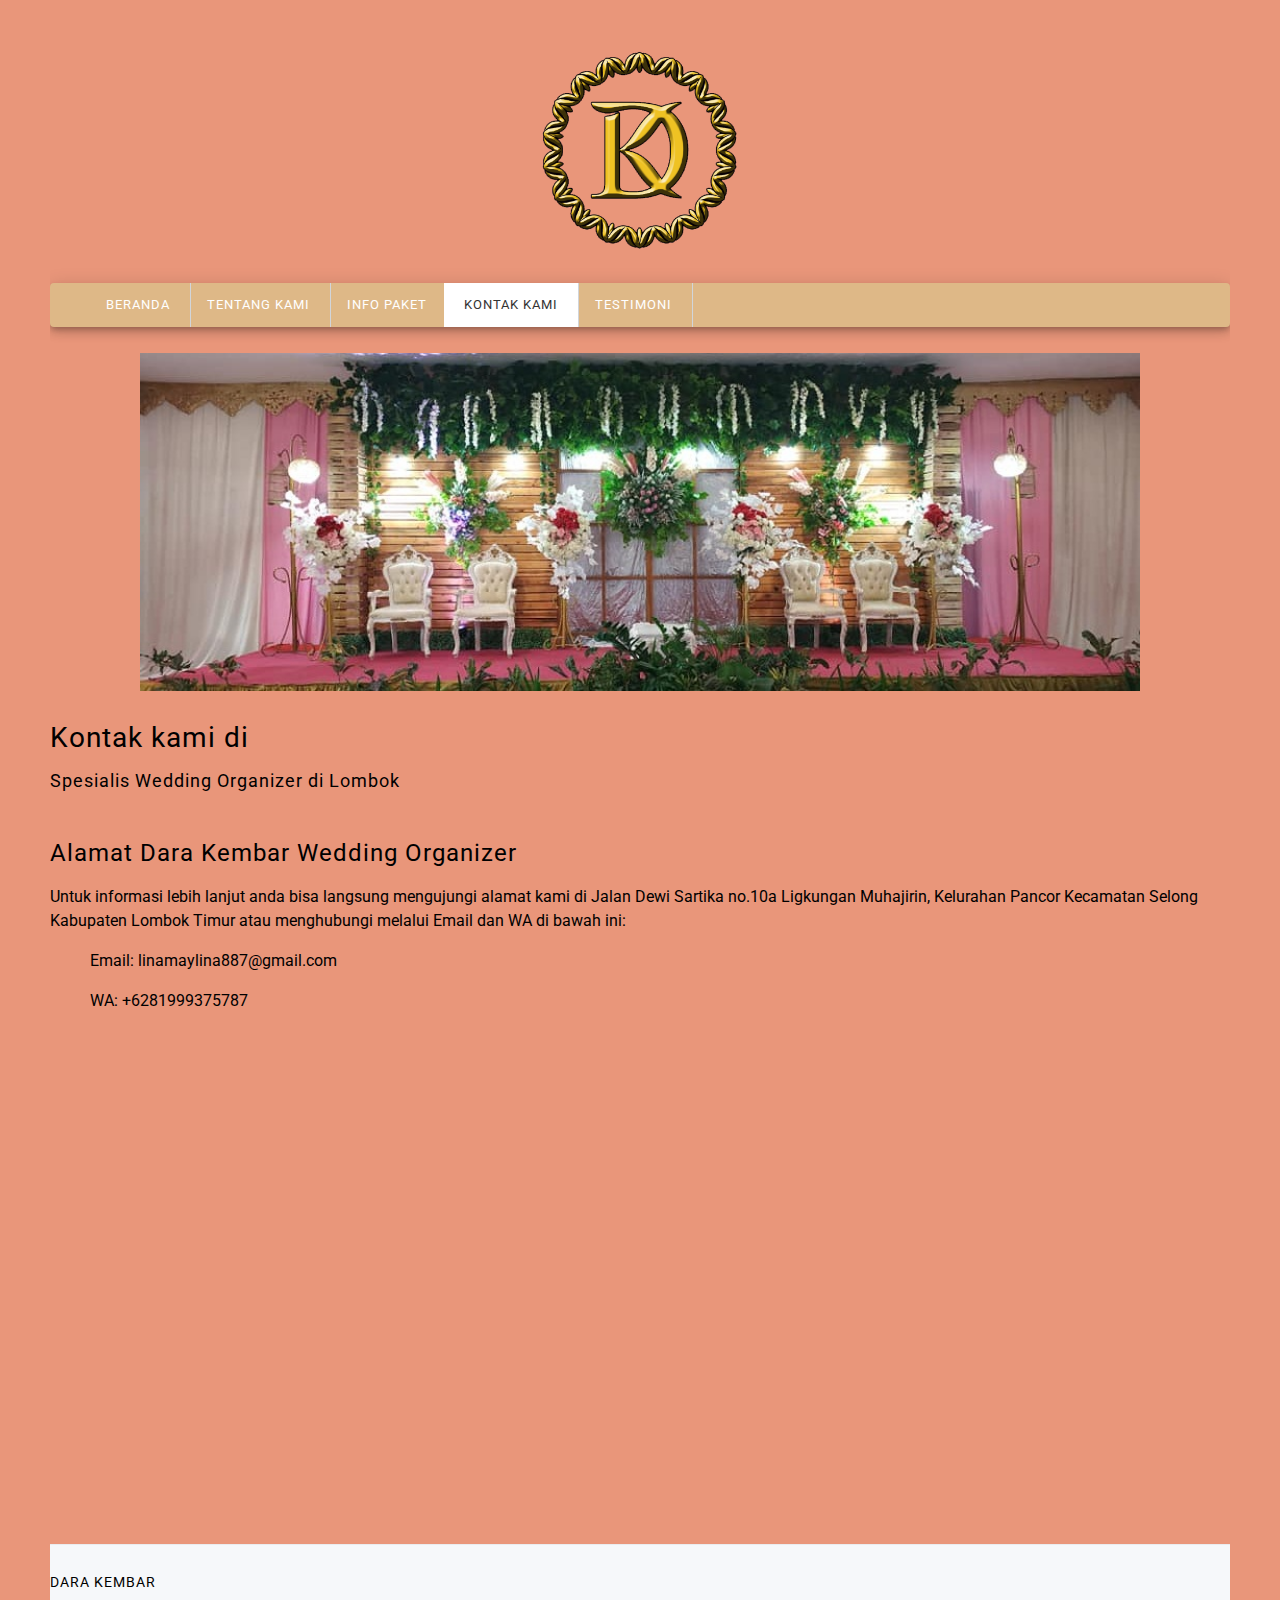
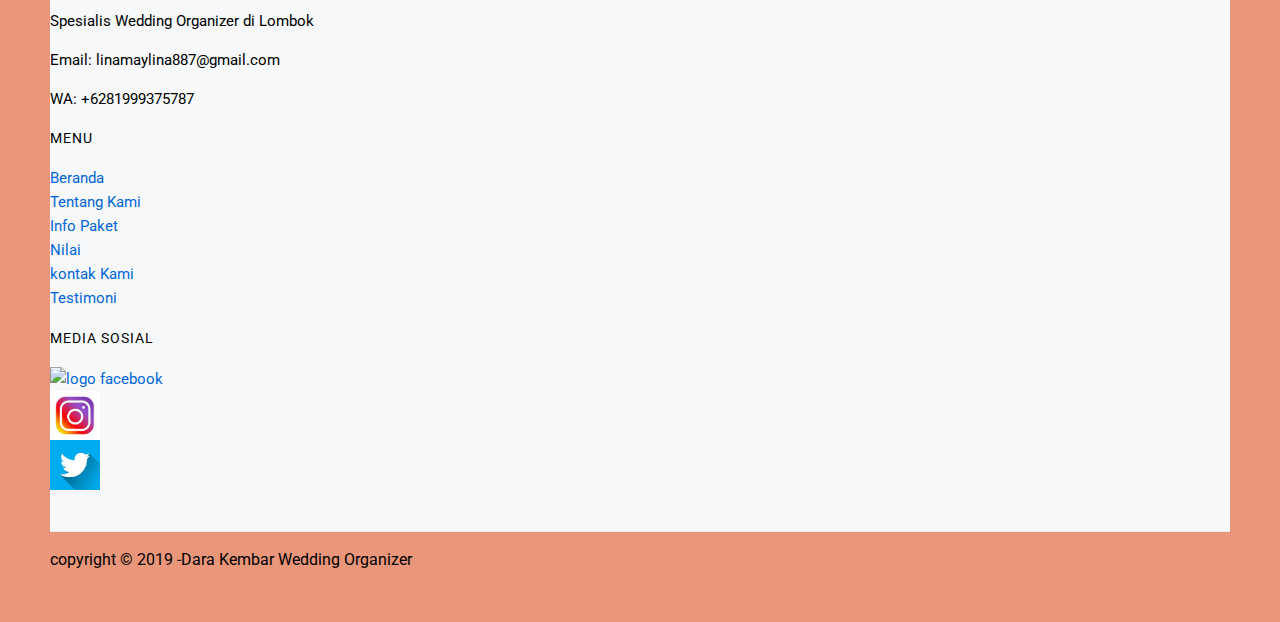
==== kontak.html @ 3c1e389d "Add files via upload" ====
<!DOCTYPE html>
<html lang="en">
    <head>
        <meta charset="UTF-8">
        <meta name="viewport" content="width=device-width, initial-scale=1.0">
        <meta http-equiv="X-UA-Compatible" content="ie=edge">
        <!-- start title -->
        <title>wo wedding</title>
        <meta type="description" conten= "menerima jasa rias pengantin dan perencanaan wedding di lombok">
        <!-- End Description -->
        <!-- Start CSS -->
        <link rel="stylesheet" href="styles/styles.css">
        <!-- End CSS -->
    </head>

    <body>
    <!-- start logo -->
    <div class="container logo">
        <img src="image/LogoDk.png" width=200 alt="logo dara kembar">
    </div>
    <!-- end logo -->

    <!--Start Menu Primer-->
    <div class="container menu-primer">
        <ul>
            <li>
                <a href="index.html" title="Beranda">Beranda</a>
            </li>  
            <li>
                <a href="tentang.html" title="Tentang Kami">Tentang Kami</a>
            </li>
            <li>
                <a href="paket.html" title="Info Paket">Info Paket</a>
            </li>
            <li>
                <a href="kontak.html" title="Kontak Kami" class="active">Kontak Kami</a>
            </li>
            <li>
                <a href="testimoni.html" title="Testimoni">Testimoni</a>
            </li>
        </ul>
    </div>
    <!-- End Menu Primer -->
    
        <!-- Start Foto -->
        <div class="logo">
                <img src="image/fotodekorasi.jpg " width=1000 alt="foto dekorasi">
        </div>
        <!-- End Foto -->
        
    <!-- Start Jumbotron -->
    <div class="container">
        <h1>Kontak kami di</h1>
        <h3>Spesialis Wedding Organizer di Lombok</h3>
    </div>
    <!--End Jumbotron-->

    <!-- Start Alamat -->
    <div class="container">
        <h2> Alamat Dara Kembar Wedding Organizer</h2>
        <p> Untuk informasi lebih lanjut anda bisa langsung mengujungi alamat kami di Jalan Dewi Sartika no.10a Ligkungan Muhajirin, Kelurahan Pancor Kecamatan Selong Kabupaten Lombok Timur atau menghubungi melalui Email dan WA di bawah ini:</p>
        <ul> 
            <p>Email: <ahref="mail to:linamaylina887@gmail.com" title="linamaylina887@gmail.com">linamaylina887@gmail.com</a></p>
            <p>WA: <ahref="tel:+6281999375787" title="+6281999375787">+6281999375787</a></p>
        </ul>
    </div>
    <!-- End Alamat -->

    <!-- Start Peta -->
    <br><br>
    <iframe src="https://www.google.com/maps/embed?pb=!1m14!1m8!1m3!1d15777.993585805698!2d116.5178759!3d-8.6440567!3m2!1i1024!2i768!4f13.1!3m3!1m2!1s0x0%3A0x47536727d0a20bb7!2sDara%20Kembar!5e0!3m2!1sid!2sid!4v1572662728777!5m2!1sid!2sid" width="600" height="450" frameborder="0" style="border:0;" allowfullscreen=""></iframe>
    <!-- End Peta -->

    <!--Start Menu Sekunder-->
<div class="container-full menu-sekunder">
        <div class="container">
    
            <!-- Start Dara Kembar -->
            <div class="menu-sekunder-one">
                <h4>Dara Kembar</h4>
                <p>Spesialis Wedding Organizer di Lombok</p>
                <p>Email: <ahref="mail to:linamaylina887@gmail.com" title="linamaylina887@gmail.com">linamaylina887@gmail.com</a></p>
                <p>WA: <ahref="tel:+6281999375787" title="+6281999375787">+6281999375787</a></p>
            </div>
            <!-- End Dara Kembar -->
    
            <!-- Start Menu -->
            <div class="menu-sekunder-two">
                <h4>Menu</h4>
                <ul>
                    <li>
                        <a href="index.html" title="Beranda">Beranda</a>
                    </li>  
                    <li>
                        <a href="tentang.html" title="Tentang Kami" class="active">Tentang Kami</a>
                    </li>
                    <li>
                        <a href="paket.html" title="Info Paket">Info Paket</a>
                    </li>
                    <li>
                        <a href="nilai.html" title="Nilai">Nilai</a>
                    </li>
                    <li>
                        <a href="kontak.html" title="kontak Kami">kontak Kami</a>
                    </li>
                    <li>
                        <a href="testimoni.html" title="Testimoni">Testimoni</a>
                    </li>
                </ul>
            </div>
             <!-- End Menu -->
    
            <!-- Start Media Sosial-->
            <div class="menu-sekunder-three">
                <h4>Media Sosial</h4>
                <ul>
                    <li>
                        <a href="https://www.facebook.com/tatariasdarakembar/" title="link ini menuju halaman facebook dara kembar wedding organizer">
                            <img src="image/dara kembar wedding organizer (2).jpg" width=75 alt="logo facebook">
                        </a>
                    </li>
                    <li>
                        <a href="https://www.instagram.com/tatariasdarakembar/" title="link ini menuju halaman facebook dara kembar wedding organizer">
                            <img src="image/logo IG.jpg" width=50 alt="logo Instagram">
                        </a>
                    </li>
                    <li>
                        <a href="https://www.twitter.com/tatariasdarakembar/" title="link ini menuju halaman facebook dara kembar wedding organizer">
                            <img src="image/logo Twitter.jpg" width=50 alt="logo Instagram">
                        </a>
                    </li>
                </ul>
            </div>
            <!--End Media sosial-->
        </div>    
    </div>
    <!--End Menu Sekunder--> 
    
    <!--Start Copyright-->
    <p>copyright &copy; 2019 -Dara Kembar Wedding Organizer </p>
    <!--End Copyright-->
    
    </body>
    </html>
---- styles/styles.css ----
/* Start Font*/
@import url('https://fonts.googleapis.com/css?family=Roboto&display=swap');
/* End Font*/

/* Start Body */
body {
background-color: darksalmon;
color: black;
font-family: Roboto, Helvetica, Arial, sans-serif;
font-size: 16px;
line-height: 1.5em;
margin: 50px;
padding: 0;
}
/* End Body */

/* Start Debug */
.bg-violet{
 background-color:violet;   
}
.bg-blueviolet{
    background-color: blueviolet;   
   }
/* End Debug */

/* Start Container */
.container {
    margin: 10px auto;
    overflow: auto;
    width: 100%;
}
/* End Container */

/* Start Logo */
.logo {
    text-align: center;
}
/* End Logo */

/* Start Anchor / Hiperlink */
a:link,
a:visited {
    color: #0366d6;
    text-decoration: none;

}
a:hover,
a:active{
    color: #000000;
    text-decoration: underline; 
}

/* End Anchor / Hiperlink */

/* Start Menu Primer */
.menu-primer ul {
    background-color: burlywood;
    border-radius: 4px;
    box-shadow: 
    0 3px 5px -1px rgba(0,0,0,.2),
    0 6px 10px 0 rgba(0,0,0,.14),
    0 1px 18px 0 rgba(0,0,0,.12);
}

.menu-primer li {
    border-right: 1px solid #d1d5da;
    display: inline-block; 
    margin: 0 -4px;
}

.menu-primer a {
  color: #ffffff;
  font-size: 13px;
  display: inline-block;
  letter-spacing: 1px;
  padding: 10px 20px;
  text-transform: uppercase;
}

.menu-primer a:hoper {
    background-color: #f7f7f7f7;
    color: #000000;
    text-decoration: none;
}

.menu-primer .active{
    background-color: #fff;
    color: #333333;
    text-decoration: none;
}
/* End Menu Primer */

/* Start Heading */
h1, h2, h3, h4, h5, h6 {
    font-weight: 400;
    letter-spacing: 1px;
}
h1 {
    font-size: 28px;
}
h2 {
    font-size: 24px;
}
h3 {
    font-size: 18px;
}
h4 {
    font-size: 16px;
}
h5 {
    font-size: 14px;
}
h6 {
    font-size: 13px;
}
/* End Heading */

/* Start Jumbotron */
.jumbotron {
    background-color: #f6f8fa;
    border: 1px solid #eaecef;
    border-radius: 4px;
    padding: 20px 0;
}
.jumbotron h1 {
    font-size: 32px; 
    padding: 0 20px;
}
.jumbotron h3 {
    font-size: 20px; 
    padding: 0 20px;
}
/* End Jumbotron */

/* Start Main */
.main-home-one {
    float: left;
}

.main-home-two {
    float: left;
}
.main-home-three {
    float: left;
}
.main-home-four {
    float: left
}
/* End Main */

/* Start Menu Sekunder */
.menu-sekunder {
    background-color: #f6f8fa;
    border-bottom: 1px solid #eaecef;
    border-top: 1px solid #eaecef;
    overflow: auto;
    padding: 15px 0;
}
.menu-sekunder h4 {
    font-size: 14px;
    margin: 0 auto;
    text-transform: uppercase;
}
.menu-sekunder ul {
    padding: 0;
}
.menu-sekunder li {
    list-style:disc;
}
.menu-sekunder li a,
.menu-sekunder p {
    font-size: 15px;
}
.menu-skunder-one 
.menu-skunder-two 
.menu-skunder-three {
    float: left;
} 
.menu-skunder-one {
    width: 40%;
}
.menu-skunder-two 
.menu-skunder-three {
    width: 30%;
} 
.menu-sekunder li img {
    vertical-align: middle;
}
/* End Menu Sekunder */

/* Start Copyright */
.copyright p {
    font-size: 15px;
}
/* End Copyright */

/* Start Box */

/* End Box */
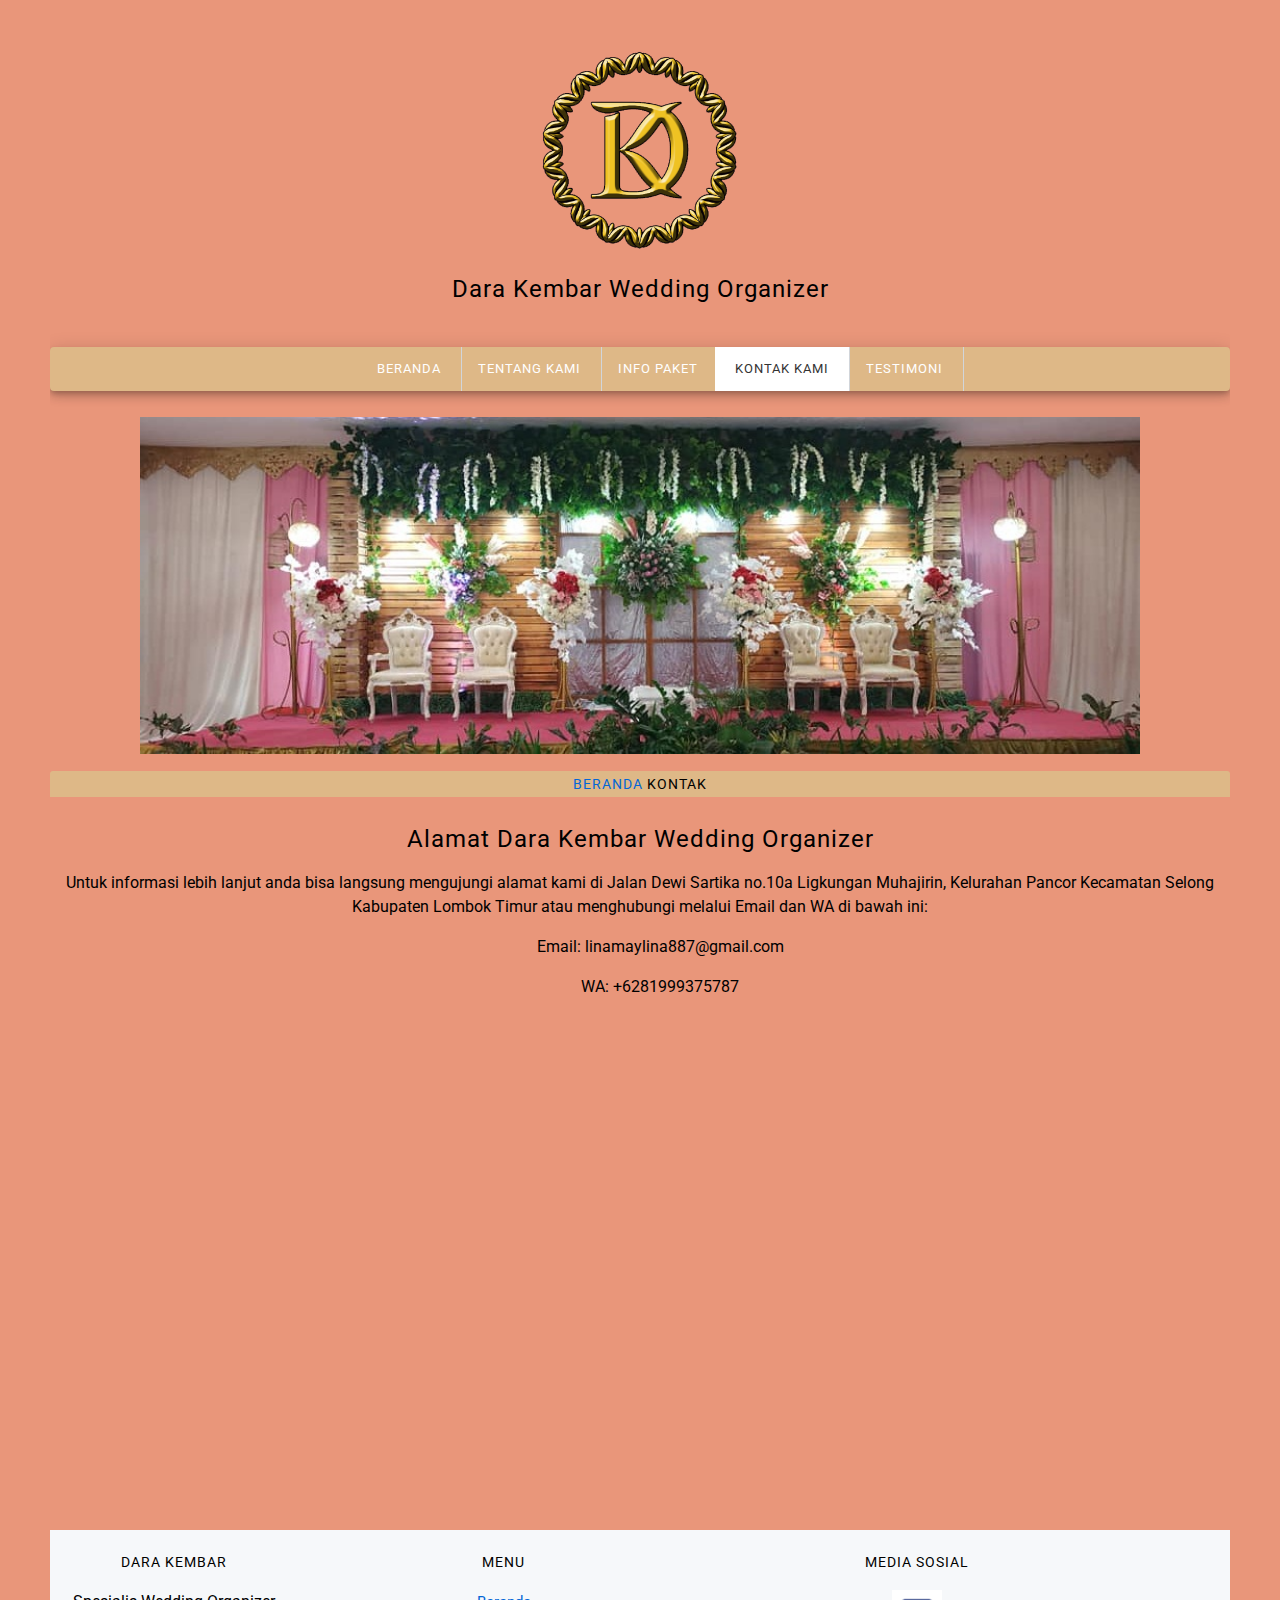
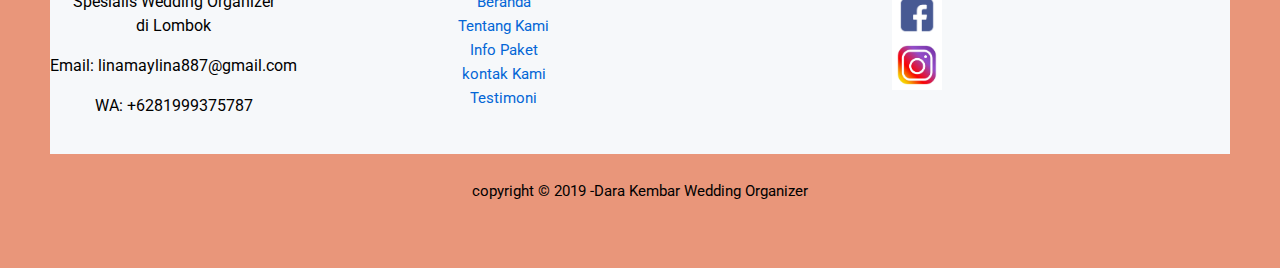
==== commit d5a773fd: "revisi1" ====
--- a/kontak.html
+++ b/kontak.html
@@ -17,6 +17,7 @@
     <!-- start logo -->
     <div class="container logo">
         <img src="image/LogoDk.png" width=200 alt="logo dara kembar">
+        <h2> Dara Kembar Wedding Organizer </h2>
     </div>
     <!-- end logo -->
 
@@ -44,101 +45,99 @@
     
         <!-- Start Foto -->
         <div class="logo">
-                <img src="image/fotodekorasi.jpg " width=1000 alt="foto dekorasi">
+                <img src="image/fotodekorasi.jpg" width=1000 alt="foto dekorasi modern">
         </div>
         <!-- End Foto -->
         
+<!-- Start Kontak -->
+<div class="container">
+        <div class="box-heading">
+            <h4>
+                <a href="index.html" title="Beranda">Beranda</a>
+                Kontak
+            </h4>
+        </div>
+    </div>
+    <!-- End Kontak -->
+
     <!-- Start Jumbotron -->
     <div class="container">
-        <h1>Kontak kami di</h1>
-        <h3>Spesialis Wedding Organizer di Lombok</h3>
-    </div>
+            <h2> Alamat Dara Kembar Wedding Organizer</h2>
+            <p> Untuk informasi lebih lanjut anda bisa langsung mengujungi alamat kami di Jalan Dewi Sartika no.10a Ligkungan Muhajirin, Kelurahan Pancor Kecamatan Selong Kabupaten Lombok Timur atau menghubungi melalui Email dan WA di bawah ini:</p>
+            <ul> 
+                <p>Email: <ahref="mail to:linamaylina887@gmail.com" title="linamaylina887@gmail.com">linamaylina887@gmail.com</a></p>
+                <p>WA: <ahref="tel:+6281999375787" title="+6281999375787">+6281999375787</a></p>
+            </ul>
+        </div>
     <!--End Jumbotron-->
-
-    <!-- Start Alamat -->
-    <div class="container">
-        <h2> Alamat Dara Kembar Wedding Organizer</h2>
-        <p> Untuk informasi lebih lanjut anda bisa langsung mengujungi alamat kami di Jalan Dewi Sartika no.10a Ligkungan Muhajirin, Kelurahan Pancor Kecamatan Selong Kabupaten Lombok Timur atau menghubungi melalui Email dan WA di bawah ini:</p>
-        <ul> 
-            <p>Email: <ahref="mail to:linamaylina887@gmail.com" title="linamaylina887@gmail.com">linamaylina887@gmail.com</a></p>
-            <p>WA: <ahref="tel:+6281999375787" title="+6281999375787">+6281999375787</a></p>
-        </ul>
-    </div>
-    <!-- End Alamat -->
 
     <!-- Start Peta -->
     <br><br>
     <iframe src="https://www.google.com/maps/embed?pb=!1m14!1m8!1m3!1d15777.993585805698!2d116.5178759!3d-8.6440567!3m2!1i1024!2i768!4f13.1!3m3!1m2!1s0x0%3A0x47536727d0a20bb7!2sDara%20Kembar!5e0!3m2!1sid!2sid!4v1572662728777!5m2!1sid!2sid" width="600" height="450" frameborder="0" style="border:0;" allowfullscreen=""></iframe>
     <!-- End Peta -->
 
-    <!--Start Menu Sekunder-->
-<div class="container-full menu-sekunder">
-        <div class="container">
+      <!-- Start Menu Sekunder -->
+      <div class="container-full menu-sekunder">
+            <div class="container"> 
     
-            <!-- Start Dara Kembar -->
-            <div class="menu-sekunder-one">
-                <h4>Dara Kembar</h4>
-                <p>Spesialis Wedding Organizer di Lombok</p>
-                <p>Email: <ahref="mail to:linamaylina887@gmail.com" title="linamaylina887@gmail.com">linamaylina887@gmail.com</a></p>
-                <p>WA: <ahref="tel:+6281999375787" title="+6281999375787">+6281999375787</a></p>
+                <!-- Start Dara Kembar -->
+                <div class="menu-sekunder-one">
+                    <h4>Dara Kembar</h4>
+                    <p>Spesialis Wedding Organizer<br> di Lombok</p>
+                    <p>Email: <ahref="mail to:linamaylina887@gmail.com" title="linamaylina887@gmail.com">linamaylina887@gmail.com</a></p>
+                    <p>WA: <ahref="tel:+6281999375787" title="+6281999375787">+6281999375787</a></p>
+                </div>
+                <!-- End Dara Kembar -->
+    
+                <!-- Start Menu -->
+                <div class="menu-sekunder-two">
+                    <h4>Menu</h4>
+                    <ul>
+                        <li>
+                            <a href="index.html" title="Beranda">Beranda</a>
+                        </li>  
+                        <li>
+                            <a href="tentang.html" title="Tentang Kami">Tentang Kami</a>
+                        </li>
+                        <li>
+                            <a href="paket.html" title="Info Paket">Info Paket</a>
+                        </li>
+                        <li>
+                            <a href="kontak.html" title="kontak Kami">kontak Kami</a>
+                        </li>
+                        <li>
+                            <a href="testimoni.html" title="Testimoni">Testimoni</a>
+                        </li>
+                    </ul>
+                </div>
+                <!-- End Menu -->
+                            
+                <!-- Start Media Sosial -->
+                <div class="menu-sekunder-three">
+                    <h4>Media Sosial</h4>
+                    <ul>
+                        <li>
+                            <a href="https://www.facebook.com/darakembarweddingorganizer/" title="link ini menuju halaman facebook dara kembar wedding organizer">
+                                <img src="image/logofb.png" width=50 alt="logofb">
+                            </a>
+                        </li>
+                        <li>
+                            <a href="https://www.instagram.com/darakembarweddingorganizer/" title="link ini menuju halaman facebook dara kembar wedding organizer">
+                                <img src="image/logo IG.jpg" width=50 alt="logo Instagram">
+                            </a>
+                        </li>
+                    </ul>
+                </div>
+                <!-- End Media Sosial -->
             </div>
-            <!-- End Dara Kembar -->
+        </div>
+        <!--End Menu Sekunder-->
     
-            <!-- Start Menu -->
-            <div class="menu-sekunder-two">
-                <h4>Menu</h4>
-                <ul>
-                    <li>
-                        <a href="index.html" title="Beranda">Beranda</a>
-                    </li>  
-                    <li>
-                        <a href="tentang.html" title="Tentang Kami" class="active">Tentang Kami</a>
-                    </li>
-                    <li>
-                        <a href="paket.html" title="Info Paket">Info Paket</a>
-                    </li>
-                    <li>
-                        <a href="nilai.html" title="Nilai">Nilai</a>
-                    </li>
-                    <li>
-                        <a href="kontak.html" title="kontak Kami">kontak Kami</a>
-                    </li>
-                    <li>
-                        <a href="testimoni.html" title="Testimoni">Testimoni</a>
-                    </li>
-                </ul>
-            </div>
-             <!-- End Menu -->
-    
-            <!-- Start Media Sosial-->
-            <div class="menu-sekunder-three">
-                <h4>Media Sosial</h4>
-                <ul>
-                    <li>
-                        <a href="https://www.facebook.com/tatariasdarakembar/" title="link ini menuju halaman facebook dara kembar wedding organizer">
-                            <img src="image/dara kembar wedding organizer (2).jpg" width=75 alt="logo facebook">
-                        </a>
-                    </li>
-                    <li>
-                        <a href="https://www.instagram.com/tatariasdarakembar/" title="link ini menuju halaman facebook dara kembar wedding organizer">
-                            <img src="image/logo IG.jpg" width=50 alt="logo Instagram">
-                        </a>
-                    </li>
-                    <li>
-                        <a href="https://www.twitter.com/tatariasdarakembar/" title="link ini menuju halaman facebook dara kembar wedding organizer">
-                            <img src="image/logo Twitter.jpg" width=50 alt="logo Instagram">
-                        </a>
-                    </li>
-                </ul>
-            </div>
-            <!--End Media sosial-->
-        </div>    
-    </div>
-    <!--End Menu Sekunder--> 
-    
-    <!--Start Copyright-->
-    <p>copyright &copy; 2019 -Dara Kembar Wedding Organizer </p>
-    <!--End Copyright-->
+        <!--Start Copyright-->
+        <div class="container copyright">
+            <p>copyright &copy; 2019 -Dara Kembar Wedding Organizer </p>
+        </div>
+        <!--End Copyright-->
     
     </body>
-    </html>+    </html>
--- a/styles/styles.css
+++ b/styles/styles.css
@@ -117,8 +117,7 @@
 
 /* Start Jumbotron */
 .jumbotron {
-    background-color: #f6f8fa;
-    border: 1px solid #eaecef;
+    background-color: #f0e7c0;
     border-radius: 4px;
     padding: 20px 0;
 }
@@ -135,26 +134,46 @@
 /* Start Main */
 .main-home-one {
     float: left;
+    width: 100%;
 }
 
 .main-home-two {
     float: left;
+    width: 100%;
 }
 .main-home-three {
     float: left;
+    width: 100%;
 }
 .main-home-four {
-    float: left
+    float: left;
+    width: 100%;
 }
 /* End Main */
+
+/* Start Box */
+.box-heading {
+    background-color: burlywood;
+    border-radius: 3px 3px 0 0;
+    margin: 0;
+    padding: 1px 2px;
+    text-transform: uppercase;
+}
+.box-heading h4 {
+    font-size: 14px;
+    margin: 0;
+}
+
+.box-isi {
+    background-color: cornsilk;
+}
+/* End Box */
 
 /* Start Menu Sekunder */
 .menu-sekunder {
     background-color: #f6f8fa;
-    border-bottom: 1px solid #eaecef;
-    border-top: 1px solid #eaecef;
     overflow: auto;
-    padding: 15px 0;
+    padding: 10px 0;
 }
 .menu-sekunder h4 {
     font-size: 14px;
@@ -165,23 +184,23 @@
     padding: 0;
 }
 .menu-sekunder li {
-    list-style:disc;
+    list-style: none;
 }
 .menu-sekunder li a,
-.menu-sekunder p {
+.menu-sekunder li p {
     font-size: 15px;
 }
-.menu-skunder-one 
-.menu-skunder-two 
-.menu-skunder-three {
+.menu-sekunder-one, 
+.menu-sekunder-two, 
+.menu-sekunder-three {
     float: left;
 } 
 .menu-skunder-one {
-    width: 40%;
-}
-.menu-skunder-two 
-.menu-skunder-three {
     width: 30%;
+}
+.menu-sekunder-two, 
+.menu-sekunder-three {
+    width: 35%;
 } 
 .menu-sekunder li img {
     vertical-align: middle;
@@ -194,6 +213,100 @@
 }
 /* End Copyright */
 
-/* Start Box */
-
-/* End Box */+
+
+/* Start Paket */
+@import url(https://fonts.googleapis.com/css?family=Source+Sans+Pro);
+.snip1552 {
+  font-family: 'Source Sans Pro', sans-serif;
+  position: relative;
+  display: inline-block;
+  overflow: hidden;
+  margin: 8px;
+  min-width: 600px;
+  max-width: 600px;
+  width: 100%;
+  color: #000000;
+  text-align: left;
+  font-size: 15px;
+  background-color: #fff;
+}
+
+.snip1552 * {
+  -webkit-box-sizing: border-box;
+  box-sizing: border-box;
+  -webkit-transition: all 0.45s ease;
+  transition: all 0.45s ease;
+}
+
+.snip1552 img {
+  vertical-align: top;
+  max-width: 100%;
+  backface-visibility: hidden;
+}
+
+.snip1552 figcaption {
+  position: absolute;
+  top: 40px;
+  bottom: 40px;
+  left: 40px;
+  right: 40px;
+  z-index: 1;
+  bottom: 0;
+}
+
+.snip1552 h3,
+.snip1552 p {
+  margin: 0;
+  opacity: 0;
+  letter-spacing: 1px;
+}
+
+.snip1552 h3 {
+  -webkit-transform: translateY(-100%);
+  transform: translateY(-100%);
+  text-transform: uppercase;
+  font-weight: 400;
+  margin-bottom: 5px;
+}
+
+.snip1552 p {
+  font-weight: normal;
+  font-style: italic;
+  color: #888;
+  font-size: 0.9em;
+  padding-left: 15px;
+  -webkit-transform: translateX(-25px);
+  transform: translateX(-25px);
+}
+
+.snip1552 a {
+  position: absolute;
+  top: 0;
+  bottom: 0;
+  left: 0;
+  right: 0;
+  z-index: 1;
+}
+
+.snip1552:hover > img,
+.snip1552.hover > img {
+  opacity: 0.1;
+}
+
+.snip1552:hover h3,
+.snip1552.hover h3,
+.snip1552:hover p,
+.snip1552.hover p {
+  -webkit-transform: translateY(0);
+  transform: translateY(0);
+  opacity: 1;
+}
+
+
+/* Demo purposes only */
+
+body {
+  text-align: center;
+}
+/* End Paket */